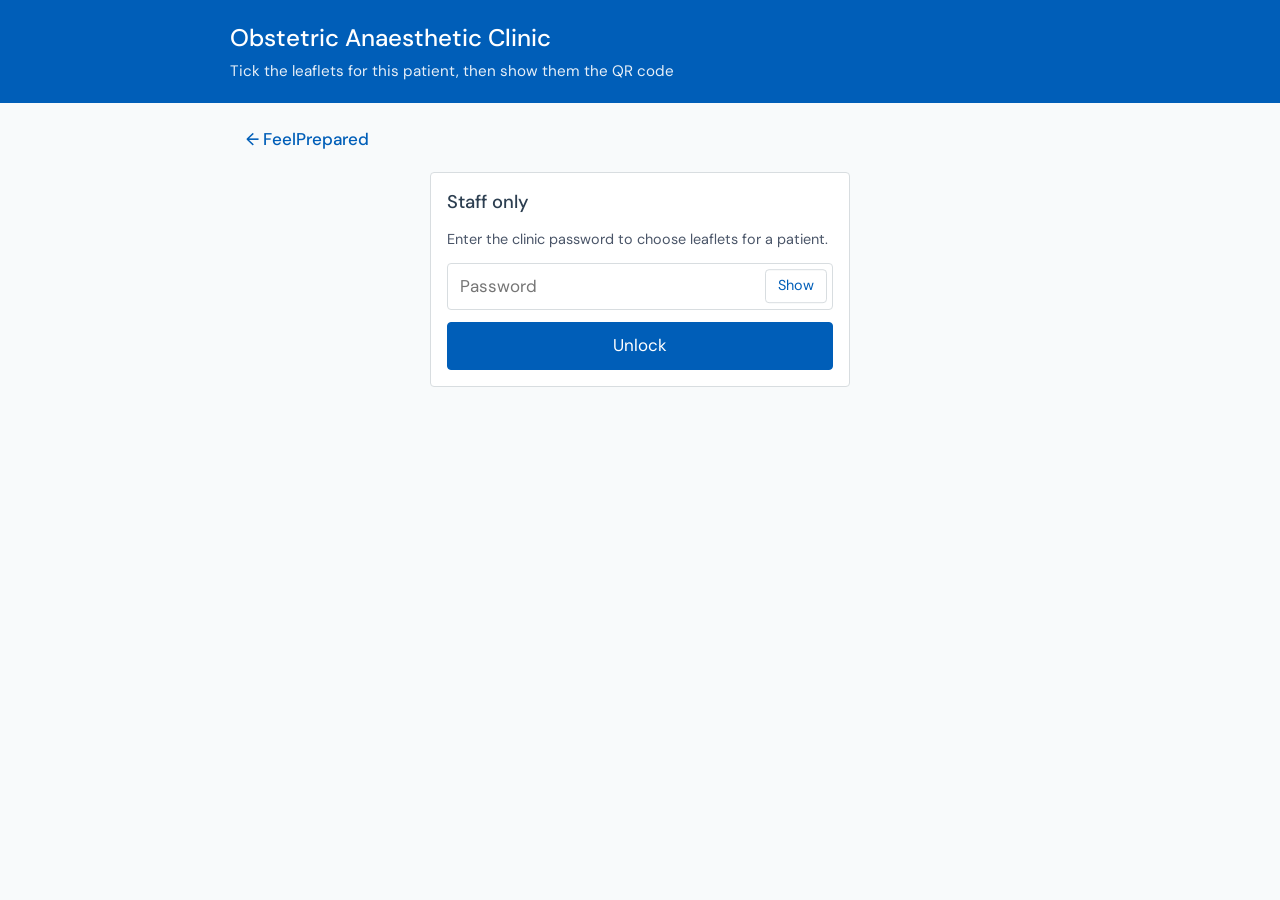
==== clinic.html @ a4a751b9 "Add files via upload" ====
<!doctype html>
<html lang="en">
<head>
  <meta charset="utf-8">
  <meta name="viewport" content="width=device-width, initial-scale=1">
  <meta name="robots" content="noindex, nofollow">
  <title>Obstetric Anaesthetic Clinic – Leaflets</title>
  <link rel="stylesheet" href="style.css">
  <script src="qrcode.js"></script>
</head>
<body>
  <header>
    <div class="inner"><div>
    <h1 id="clinic-name">Obstetric Anaesthetic Clinic</h1>
    <p>Tick the leaflets for this patient, then show them the QR code</p>
    </div><img class="logo" id="logo" alt="" hidden></div>
  </header>

  <main>
    <a class="back-link" href="https://www.feelprepared.co.uk/">&larr; FeelPrepared</a>
    <form id="lock" class="card lock" autocomplete="off">
      <h2>Staff only</h2>
      <p class="note">Enter the clinic password to choose leaflets for a patient.</p>
      <div class="pw-wrap">
        <input type="password" id="pw" aria-label="Clinic password" placeholder="Password" autocapitalize="off" spellcheck="false">
        <button type="button" class="pw-toggle" id="pw-toggle" aria-controls="pw" aria-pressed="false">Show</button>
      </div>
      <button type="submit">Unlock</button>
      <p class="error" id="pw-error" hidden>That password isn't right. Check it and try again.</p>
    </form>

    <div id="picker" hidden>
      <div class="toolbar">
        <input type="search" id="search" placeholder="Search leaflets…" aria-label="Search leaflets">
      </div>
      <div class="bundles" id="bundles"></div>
      <div id="groups"></div>

      <div class="sticky">
        <span id="count">0 selected</span>
        <span>
          <button class="secondary" id="clear">Clear</button>
          <button id="generate" disabled>Generate QR code</button>
        </span>
      </div>
    </div>

    <section id="result" class="result" hidden>
      <h2>Ask the patient to scan this with their phone camera</h2>
      <div id="qr"></div>
      <p id="chosen-summary" class="note"></p>
      <p class="link-box" id="link"></p>
      <p class="no-print">
        <button class="secondary" id="copy">Copy link</button>
        <button class="secondary" id="print">Print for patient</button>
        <button id="next">Next patient</button>
      </p>
    </section>
  </main>

  <script src="leaflets.js"></script>
  <script>
    // Password gate. Stops casual visitors, not a determined one. The password is stored scrambled (SHA-256),
    // ignoring capitals. To change it, replace PW_HASH with the SHA-256 of the new password in lowercase.
    const PW_HASH = '42a895e31309a2a85c7701ca7c13bb1b004a3ef6bee80c1799d8aae41e88fbfd';
    const KEY = 'oac-unlocked';

    // Show / hide the password while typing
    document.getElementById('pw-toggle').addEventListener('click', function () {
      const pw = document.getElementById('pw');
      const showing = pw.type === 'text';
      pw.type = showing ? 'password' : 'text';
      this.textContent = showing ? 'Show' : 'Hide';
      this.setAttribute('aria-pressed', showing ? 'false' : 'true');
      pw.focus();
    });
    async function sha256(t) {
      const buf = await crypto.subtle.digest('SHA-256', new TextEncoder().encode(t));
      return [...new Uint8Array(buf)].map(b => b.toString(16).padStart(2, '0')).join('');
    }
    function unlock() {
      document.getElementById('lock').hidden = true;
      document.getElementById('picker').hidden = false;
    }
    try { if (localStorage.getItem(KEY) === PW_HASH) unlock(); } catch (e) {}
    document.getElementById('lock').addEventListener('submit', async e => {
      e.preventDefault();
      const h = await sha256(document.getElementById('pw').value.trim().toLowerCase());
      if (h === PW_HASH) {
        try { localStorage.setItem(KEY, PW_HASH); } catch (e) {}
        unlock();
      } else {
        document.getElementById('pw-error').hidden = false;
        document.getElementById('pw').select();
      }
    });

    const cfg = window.LEAFLET_CONFIG;
    if (cfg.logo) { const lg = document.getElementById('logo'); lg.src = cfg.logo; lg.alt = 'Logo'; lg.hidden = false; }
    document.getElementById('clinic-name').textContent = cfg.clinicName;
    const byId = Object.fromEntries(cfg.leaflets.map(l => [l.id, l]));
    const selected = new Set();

    // Build grouped checklist
    const groups = document.getElementById('groups');
    cfg.categories.forEach(cat => {
      const items = cfg.leaflets.filter(l => l.category === cat);
      if (!items.length) return;
      const h = document.createElement('h2');
      h.textContent = cat;
      const box = document.createElement('div');
      box.className = 'card';
      items.forEach(l => {
        const row = document.createElement('label');
        row.className = 'leaflet-row';
        row.dataset.search = (l.title + ' ' + l.source + ' ' + cat).toLowerCase();
        row.innerHTML = `<input type="checkbox" value="${l.id}"><span class="text"><span class="title"></span><br><span class="meta"></span></span><span class="badge"></span>`;
        row.querySelector('.title').textContent = l.title;
        row.querySelector('.meta').textContent = (l.file ? 'PDF' : 'Web page') +
          (l.review ? ` · review due ${l.review}` : '');
        const src = (cfg.sources || {})[l.source] || {};
        const badge = row.querySelector('.badge');
        badge.classList.add(src.style || 'a');
        badge.title = l.source;
        if (src.logo) {
          const img = document.createElement('img');
          img.src = src.logo; img.alt = l.source;
          badge.classList.add('has-logo');
          badge.appendChild(img);
        } else {
          badge.textContent = l.source;
        }
        row.querySelector('input').addEventListener('change', e => {
          e.target.checked ? selected.add(l.id) : selected.delete(l.id);
          update();
        });
        box.appendChild(row);
      });
      const section = document.createElement('section');
      section.append(h, box);
      groups.appendChild(section);
    });

    // Bundles
    const bundles = document.getElementById('bundles');
    (cfg.bundles || []).forEach(b => {
      const btn = document.createElement('button');
      btn.className = 'secondary';
      btn.textContent = '+ ' + b.name;
      btn.onclick = () => { b.ids.forEach(id => byId[id] && selected.add(id)); syncBoxes(); };
      bundles.appendChild(btn);
    });

    // Search
    document.getElementById('search').addEventListener('input', e => {
      const q = e.target.value.toLowerCase();
      document.querySelectorAll('.leaflet-row').forEach(r => {
        r.style.display = r.dataset.search.includes(q) ? '' : 'none';
      });
      document.querySelectorAll('#groups section').forEach(s => {
        const any = [...s.querySelectorAll('.leaflet-row')].some(r => r.style.display !== 'none');
        s.style.display = any ? '' : 'none';
      });
    });

    function syncBoxes() {
      document.querySelectorAll('.leaflet-row input').forEach(i => i.checked = selected.has(i.value));
      update();
    }
    function update() {
      document.getElementById('count').textContent = `${selected.size} selected`;
      document.getElementById('generate').disabled = selected.size === 0;
    }

    // Generate link + QR
    let link = '';
    document.getElementById('generate').onclick = () => {
      const ids = cfg.leaflets.map(l => l.id).filter(id => selected.has(id)); // stable order
      const url = new URL('index.html', location.href);
      url.search = '?l=' + ids.join(',');
      link = url.toString();

      const qr = document.getElementById('qr');
      const code = qrcode(0, 'M');
      code.addData(link);
      code.make();
      qr.innerHTML = code.createSvgTag({ cellSize: 6, margin: 2, scalable: false });

      document.getElementById('link').textContent = link;
      document.getElementById('chosen-summary').textContent =
        ids.map(id => byId[id].title).join(' · ');
      document.getElementById('picker').hidden = true;
      document.getElementById('result').hidden = false;
      window.scrollTo(0, 0);
    };

    document.getElementById('copy').onclick = async () => {
      try { await navigator.clipboard.writeText(link); document.getElementById('copy').textContent = 'Copied'; }
      catch { prompt('Copy this link:', link); }
    };
    document.getElementById('clear').onclick = () => { selected.clear(); syncBoxes(); };
    document.getElementById('print').onclick = () => window.print();
    document.getElementById('next').onclick = () => {
      selected.clear(); syncBoxes();
      document.getElementById('search').value = '';
      document.getElementById('search').dispatchEvent(new Event('input'));
      document.getElementById('copy').textContent = 'Copy link';
      document.getElementById('result').hidden = true;
      document.getElementById('picker').hidden = false;
    };
  </script>
</body>
</html>
---- style.css ----
@import url("https://fonts.googleapis.com/css2?family=DM+Sans:wght@400;500&display=swap");
:root {
  --bg: #F8FAFB;
  --card: #ffffff;
  --text: #2C3E50;
  --muted: #4A5568;
  --line: #D8DDE0;
  --accent: #005EB8;
  --accent-soft: #EBF4FB;
  --good: #1e7a4f;
  --radius: 4px;
  --header: #005EB8;
  --on-accent: #ffffff;
  --src-a: #005EB8; --src-a-bg: #D5E8F5;
  --src-b: #6a3d8a; --src-b-bg: #f0e8f6;
}
@media (prefers-color-scheme: dark) {
  :root:not([data-theme="light"]) {
    --bg: #111a22; --card: #1a2530; --text: #e4ebf1; --muted: #9aabba;
    --line: #2c3a47; --accent: #6fb0dc; --accent-soft: #1d3345; --header: #00427F; --on-accent: #0d1a24; --src-a: #9ccbeb; --src-a-bg: #1d3345; --src-b: #d3b3ea; --src-b-bg: #33254a; color-scheme: dark;
  }
}
:root[data-theme="dark"] {
  --bg: #111a22; --card: #1a2530; --text: #e4ebf1; --muted: #9aabba;
  --line: #2c3a47; --accent: #6fb0dc; --accent-soft: #1d3345; --header: #00427F; --on-accent: #0d1a24; --src-a: #9ccbeb; --src-a-bg: #1d3345; --src-b: #d3b3ea; --src-b-bg: #33254a; color-scheme: dark;
}

* { box-sizing: border-box; }

body {
  margin: 0;
  font-family: "DM Sans", -apple-system, BlinkMacSystemFont, "Segoe UI", Roboto, Arial, sans-serif;
  background: var(--bg);
  color: var(--text);
  line-height: 1.5;
  font-size: 17px;
}

header {
  background: var(--header);
  color: #fff;
  padding: 20px 16px;
}
header .inner { max-width: 820px; margin: 0 auto; display: flex; align-items: center; gap: 16px; }
header .inner > div { flex: 1; min-width: 0; }
header .logo { height: 64px; width: auto; background: #fff; padding: 6px 10px; border-radius: 4px; flex-shrink: 0; }
header h1 { margin: 0; font-size: 1.5rem; font-weight: 500; }
header p { margin: 4px 0 0; opacity: .9; font-size: .95rem; }

main { max-width: 820px; margin: 0 auto; padding: 20px 16px 60px; }

h2 { font-size: 1.15rem; font-weight: 500; margin: 28px 0 10px; }

.card {
  background: var(--card);
  border: 1px solid var(--line);
  border-radius: var(--radius);
  padding: 16px;
  margin-bottom: 12px;
}

a.card { display: block; color: inherit; text-decoration: none; }
a.card:hover, a.card:focus { border-color: var(--accent); outline: none; }
.card .title { font-weight: 500; color: var(--accent); }
.card .meta { color: var(--muted); font-size: .9rem; }

.save { display: grid; gap: 10px; margin-top: 8px; background: var(--accent-soft); border-color: transparent; }
.save h2 { margin: 0; }
.save p { margin: 0; }
.save button { justify-self: start; }
.featured a.card { background: var(--accent-soft); border-color: transparent; }

.note { color: var(--muted); font-size: .9rem; }

button {
  font: inherit;
  border-radius: 4px;
  border: 1px solid var(--accent);
  background: var(--accent);
  color: var(--on-accent);
  padding: 10px 16px;
  cursor: pointer;
}
button.secondary { background: var(--card); color: var(--accent); }
button:disabled { opacity: .4; cursor: default; }

/* Clinic page */
[hidden] { display: none !important; }
.lock { max-width: 420px; margin: 40px auto; display: grid; gap: 12px; }
.lock h2 { margin: 0; }
.lock .note { margin: 0; }
.lock input {
  font: inherit; padding: 10px 12px; border: 1px solid var(--line); border-radius: 4px;
  background: var(--card); color: var(--text);
}
.pw-wrap { position: relative; display: grid; min-width: 0; }
.pw-wrap input { width: 100%; min-width: 0; padding-right: 76px; }
.pw-toggle {
  position: absolute; top: 50%; right: 6px; transform: translateY(-50%);
  padding: 5px 12px; font-size: .9rem; background: var(--card); color: var(--accent);
  border: 1px solid var(--line);
}
.pw-toggle:hover { border-color: var(--accent); }
.error { margin: 0; color: #b3261e; font-size: .9rem; }
.toolbar { display: flex; gap: 8px; flex-wrap: wrap; align-items: center; margin-bottom: 12px; }
.toolbar input[type=search] {
  flex: 1 1 220px; font: inherit; padding: 10px 12px;
  border: 1px solid var(--line); border-radius: 4px;
  background: var(--card); color: var(--text);
}
.bundles { display: flex; gap: 8px; flex-wrap: wrap; }
.bundles button { padding: 6px 12px; font-size: .9rem; }

.leaflet-row {
  display: flex; gap: 12px; align-items: flex-start;
  padding: 10px 4px; border-bottom: 1px solid var(--line); cursor: pointer;
}
.leaflet-row:last-child { border-bottom: none; }
.leaflet-row .text { flex: 1; min-width: 0; }
.badge {
  flex-shrink: 0; align-self: center; font-size: .78rem; font-weight: 500; letter-spacing: .02em;
  padding: 4px 10px; border-radius: 999px; white-space: nowrap;
}
.badge.a { color: var(--src-a); background: var(--src-a-bg); }
.badge.b { color: var(--src-b); background: var(--src-b-bg); }
.badge img { height: 40px; width: auto; display: block; }
.badge.has-logo { background: #fff; padding: 3px 6px; border-radius: 4px; }
.leaflet-row input { width: 20px; height: 20px; margin-top: 3px; flex-shrink: 0; }

.sticky {
  position: sticky; bottom: 0; background: var(--card);
  border-top: 1px solid var(--line); padding: 12px 16px;
  display: flex; justify-content: space-between; align-items: center; gap: 12px;
  margin: 0 -16px;
}

.result { text-align: center; }
#qr { display: inline-block; padding: 12px; background: #fff; margin: 12px 0; }
#qr img, #qr canvas, #qr svg { display: block; }
.link-box {
  word-break: break-all; font-family: monospace; font-size: .85rem;
  background: var(--bg); padding: 8px; border-radius: 4px;
}

@media print {
  header, .toolbar, .sticky, #picker, .no-print { display: none !important; }
  body { background: #fff; }
  .card { border: none; }
}

.back-link { display: inline-block; margin: 4px 0 8px; color: var(--accent); text-decoration: none; font-weight: 500; }
.back-link:hover { text-decoration: underline; }
.back-link + .lock { margin-top: 12px; }
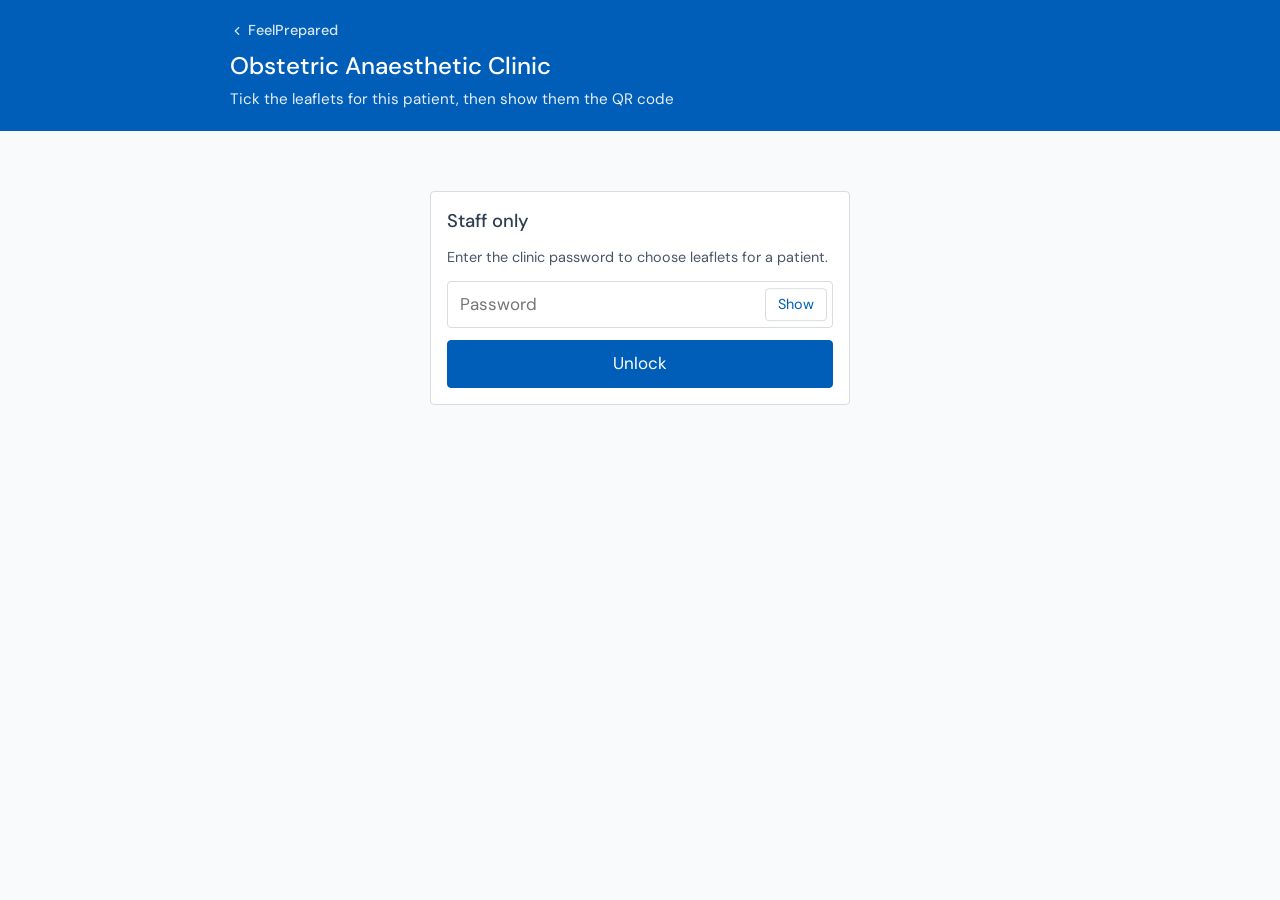
==== commit 5f358c0d: "Add files via upload" ====
--- a/clinic.html
+++ b/clinic.html
@@ -5,19 +5,19 @@
   <meta name="viewport" content="width=device-width, initial-scale=1">
   <meta name="robots" content="noindex, nofollow">
   <title>Obstetric Anaesthetic Clinic – Leaflets</title>
-  <link rel="stylesheet" href="style.css">
+  <link rel="stylesheet" href="style.css?v=3">
   <script src="qrcode.js"></script>
 </head>
 <body>
   <header>
     <div class="inner"><div>
+    <a class="back-link" href="https://www.feelprepared.co.uk/"><svg width="14" height="14" viewBox="0 0 24 24" fill="none" stroke="currentColor" stroke-width="2" stroke-linecap="round" stroke-linejoin="round" aria-hidden="true"><path d="m15 18-6-6 6-6"/></svg>FeelPrepared</a>
     <h1 id="clinic-name">Obstetric Anaesthetic Clinic</h1>
     <p>Tick the leaflets for this patient, then show them the QR code</p>
     </div><img class="logo" id="logo" alt="" hidden></div>
   </header>
 
   <main>
-    <a class="back-link" href="https://www.feelprepared.co.uk/">&larr; FeelPrepared</a>
     <form id="lock" class="card lock" autocomplete="off">
       <h2>Staff only</h2>
       <p class="note">Enter the clinic password to choose leaflets for a patient.</p>
--- a/style.css
+++ b/style.css
@@ -148,6 +148,8 @@
   .card { border: none; }
 }
 
-.back-link { display: inline-block; margin: 4px 0 8px; color: var(--accent); text-decoration: none; font-weight: 500; }
-.back-link:hover { text-decoration: underline; }
-.back-link + .lock { margin-top: 12px; }
+.back-link, .back-link:visited {
+  display: inline-flex; align-items: center; gap: 4px; margin-bottom: 6px;
+  color: #fff; opacity: .85; text-decoration: none; font-size: .9rem; font-weight: 500;
+}
+.back-link:hover { opacity: 1; text-decoration: underline; }
